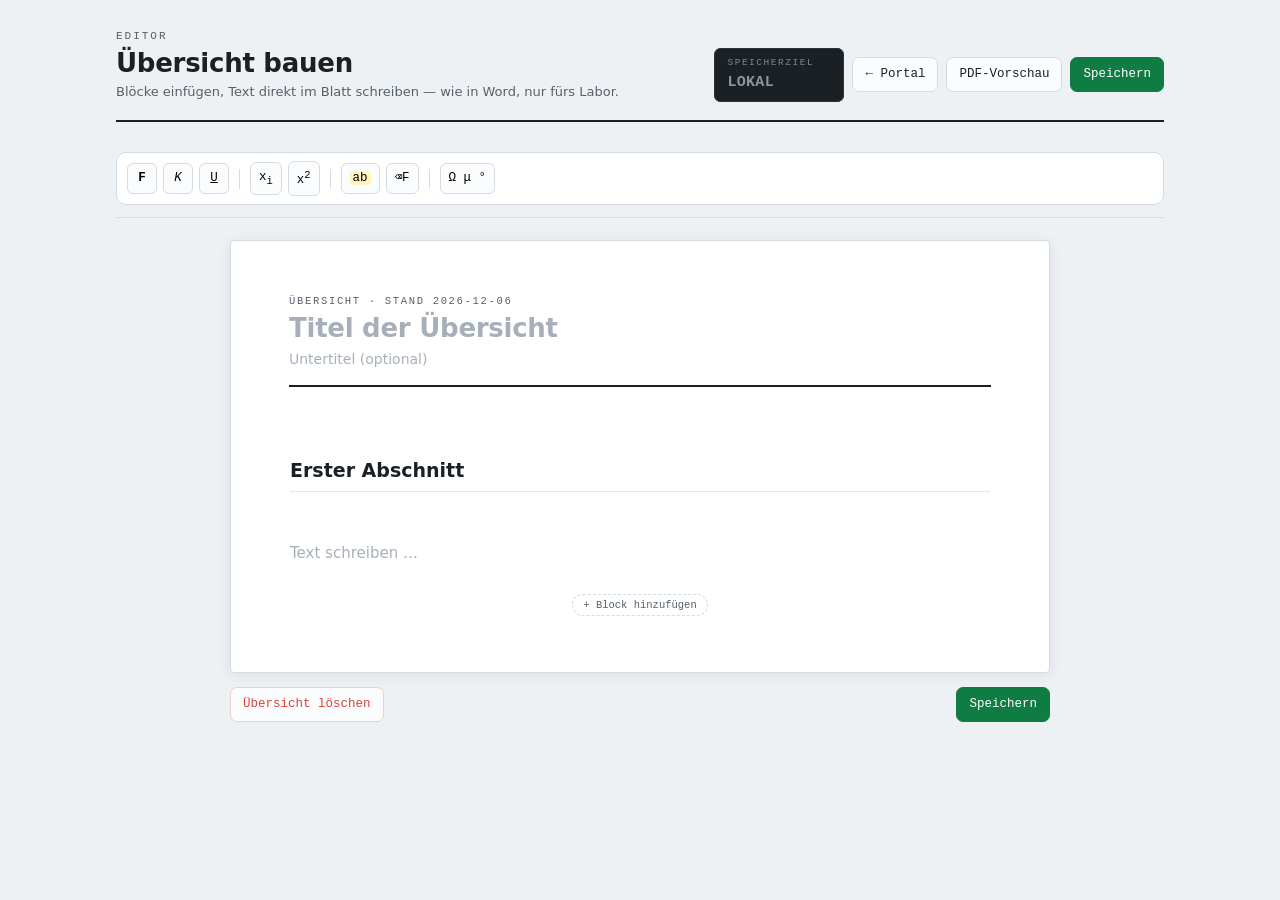
==== editor.html @ 721b1efc "upload" ====
<!DOCTYPE html>
<html lang="de">
<head>
<meta charset="UTF-8">
<meta name="viewport" content="width=device-width, initial-scale=1.0">
<title>Übersichts-Editor</title>
<link rel="stylesheet" href="stil.css">
<script src="config.js"></script>
<script src="sammlung.js" defer></script>
<style>
  /* ---------- Editor-spezifisch ---------- */
  .werkbank{position:sticky;top:0;z-index:40;background:var(--paper);padding:10px 0 12px;border-bottom:1px solid var(--line);margin-bottom:22px}
  .leiste{display:flex;flex-wrap:wrap;gap:6px;align-items:center;background:var(--panel);border:1px solid var(--line);border-radius:var(--r);padding:8px 10px}
  .leiste .sep{width:1px;height:20px;background:var(--line);margin:0 4px}
  .fbtn{font-family:var(--mono);font-size:12.5px;min-width:30px;border:1px solid var(--line);background:#fbfcfd;border-radius:6px;padding:5px 8px;cursor:pointer}
  .fbtn:hover{background:#f2f6f8;border-color:#b9c2cc}
  .fbtn b{font-weight:800} .fbtn i{font-style:italic} .fbtn u{text-decoration:underline}
  .leiste .frei{flex:1}
  .speicher-status{font-family:var(--mono);font-size:11px;color:var(--ink-soft)}

  /* Titelzeile im Blatt editierbar */
  .blatt-kopf h1[contenteditable], .blatt-kopf .untertitel[contenteditable]{outline:none;border-radius:4px}
  [contenteditable]:empty::before{content:attr(data-platzhalter);color:#a7b0ba}
  [contenteditable]:focus{background:#f3fbf6}

  /* Block-Rahmen im Editor */
  .eblock{position:relative;border:1px solid transparent;border-radius:8px;padding:6px 8px;margin:0 -8px 8px}
  .eblock:hover,.eblock:focus-within{border-color:var(--grid)}
  .eblock .griff{
    position:absolute;left:-88px;top:4px;display:none;gap:3px;flex-direction:row;
  }
  .eblock:hover .griff,.eblock:focus-within .griff{display:flex}
  .gbtn{width:24px;height:24px;border:1px solid var(--line);background:#fff;border-radius:5px;cursor:pointer;font-size:12px;line-height:1;color:var(--ink-soft)}
  .gbtn:hover{border-color:var(--teal);color:var(--teal)}
  .gbtn.loeschen:hover{border-color:var(--red);color:var(--red)}
  @media (max-width:1020px){
    .eblock .griff{position:static;margin-bottom:4px}
  }
  .eblock [contenteditable]{outline:none;min-height:1.2em}

  /* Einfüge-Zeile zwischen Blöcken */
  .einfueger{height:14px;position:relative;margin:0 -8px}
  .einfueger button{
    position:absolute;left:50%;top:50%;transform:translate(-50%,-50%);
    font-family:var(--mono);font-size:10.5px;border:1px dashed var(--line);border-radius:20px;
    background:#fff;color:var(--ink-soft);padding:2px 10px;cursor:pointer;opacity:0;transition:opacity .1s;
  }
  .einfueger:hover button,.einfueger button:focus{opacity:1}
  .einfueger.immer button{opacity:1;position:static;transform:none;display:block;margin:6px auto}

  /* Block-Menü */
  .blockmenue{
    position:absolute;z-index:50;background:#fff;border:1px solid var(--line);border-radius:10px;
    box-shadow:0 10px 30px rgba(20,30,40,.18);padding:6px;display:grid;grid-template-columns:1fr 1fr;gap:4px;width:340px;
  }
  .blockmenue button{
    text-align:left;border:1px solid transparent;background:none;border-radius:7px;padding:7px 9px;cursor:pointer;font-size:12.5px;
  }
  .blockmenue button:hover{background:#f2f6f8;border-color:var(--grid)}
  .blockmenue .bm-t{font-weight:700;display:block}
  .blockmenue .bm-s{color:var(--ink-soft);font-size:11px}

  /* Tabellen-Werkzeuge */
  .tab-tools{display:flex;gap:4px;margin-top:5px}
  .blk-tabelle td[contenteditable]:focus,.blk-tabelle th[contenteditable]:focus{background:#f3fbf6}

  .spalten .spalte{border:1px dashed transparent;border-radius:6px}
  .eblock:hover .spalten .spalte{border-color:var(--grid)}

  .bild-tools{display:flex;gap:6px;align-items:center;margin-top:5px;font-family:var(--mono);font-size:11px;color:var(--ink-soft)}
</style>
</head>
<body>
<div class="wrap">

  <header class="top kein-druck">
    <div class="brand">
      <p class="eyebrow">Editor</p>
      <h1>Übersicht bauen</h1>
      <div class="sub">Blöcke einfügen, Text direkt im Blatt schreiben — wie in Word, nur fürs Labor.</div>
    </div>
    <div class="kopf-aktionen">
      <div class="readout" id="modusReadout"><span class="rlabel">Speicherziel</span><span class="rval" id="modusWert">–</span></div>
      <a class="btn" href="index.html">← Portal</a>
      <button class="btn" id="btnVorschau">PDF-Vorschau</button>
      <button class="btn gruen" id="btnSpeichern">Speichern</button>
    </div>
  </header>

  <div class="werkbank kein-druck">
    <div class="leiste" role="toolbar" aria-label="Textformatierung">
      <button class="fbtn" data-cmd="bold" title="Fett (Strg+B)"><b>F</b></button>
      <button class="fbtn" data-cmd="italic" title="Kursiv (Strg+I)"><i>K</i></button>
      <button class="fbtn" data-cmd="underline" title="Unterstrichen (Strg+U)"><u>U</u></button>
      <span class="sep"></span>
      <button class="fbtn" data-cmd="subscript" title="Tiefgestellt — für U<sub>BE</sub>">x<sub>i</sub></button>
      <button class="fbtn" data-cmd="superscript" title="Hochgestellt — für x²">x<sup>2</sup></button>
      <span class="sep"></span>
      <button class="fbtn" id="btnMark" title="Markieren"><span style="background:#fff3bf;padding:0 3px;border-radius:2px">ab</span></button>
      <button class="fbtn" data-cmd="removeFormat" title="Formatierung entfernen">⌫F</button>
      <span class="sep"></span>
      <button class="fbtn" id="btnSonder" title="Sonderzeichen einfügen">Ω μ °</button>
      <span class="frei"></span>
      <span class="speicher-status" id="speicherStatus"></span>
    </div>
  </div>

  <div id="blattHalter"></div>

  <div class="dialog-fuss kein-druck" style="max-width:820px;margin:14px auto 0;justify-content:space-between">
    <button class="btn gefahr" id="btnLoeschen" hidden>Übersicht löschen</button>
    <span></span>
    <button class="btn gruen" id="btnSpeichern2">Speichern</button>
  </div>

</div>

<!-- Sonderzeichen -->
<dialog id="dlgSonder">
  <h2>Sonderzeichen</h2>
  <p>Klicken zum Einfügen an der Cursor-Position.</p>
  <div id="sonderRaster" style="display:grid;grid-template-columns:repeat(8,1fr);gap:4px"></div>
  <div class="dialog-fuss"><button class="btn" id="btnSonderZu">Schließen</button></div>
</dialog>

<script defer>
document.addEventListener("DOMContentLoaded", async () => {
  const S = window.Sammlung;
  const $ = id => document.getElementById(id);
  const params = new URLSearchParams(location.search);
  let doc = { id:"", titel:"", untertitel:"", stand:"", bloecke:[] };
  let geaendert = false;

  /* ---------- Zugangs-Hürde: Editor nur mit Login ---------- */
  if (!S.eingeloggt()){
    const pw = prompt("Editor-Zugang: Bitte GitHub-Token einfügen (bleibt nur in diesem Browser).\nOhne Token: Feld leer lassen für den Lokal-Modus (Entwürfe nur auf diesem Gerät).");
    if (pw && pw.trim()) S.setToken(pw.trim());
  }
  $("modusWert").textContent = S.schreibmodus() === "github" ? "GITHUB" : "LOKAL";
  $("modusReadout").classList.toggle("aus", S.schreibmodus() !== "github");

  /* ---------- Dokument laden ---------- */
  const wollteId = params.get("doc");
  if (wollteId){
    const geladen = await S.docLaden(wollteId);
    if (geladen){ doc = geladen; $("btnLoeschen").hidden = false; }
  }
  if (!doc.bloecke.length) doc.bloecke = [{typ:"h2", html:"Erster Abschnitt"}, {typ:"absatz", html:""}];

  /* ============================================================
     Editor-Rendering
     ============================================================ */
  const halter = $("blattHalter");
  function bauen(){
    halter.innerHTML = "";
    const blatt = document.createElement("article");
    blatt.className = "blatt";
    blatt.innerHTML = `
      <header class="blatt-kopf">
        <div class="eyebrow">Übersicht · Stand ${S.esc(doc.stand || new Date().toISOString().slice(0,10))}</div>
        <h1 contenteditable="true" data-platzhalter="Titel der Übersicht" id="edTitel">${doc.titel ? S.esc(doc.titel) : ""}</h1>
        <p class="untertitel" contenteditable="true" data-platzhalter="Untertitel (optional)" id="edUntertitel">${doc.untertitel ? S.esc(doc.untertitel) : ""}</p>
      </header>
      <div id="blockListe"></div>
      <div class="einfueger immer"><button type="button" data-pos="ende">+ Block hinzufügen</button></div>`;
    halter.appendChild(blatt);
    const liste = blatt.querySelector("#blockListe");
    doc.bloecke.forEach((b, i) => {
      liste.appendChild(einfuegerBauen(i));
      liste.appendChild(blockBauen(b, i));
    });
    blatt.querySelector('[data-pos="ende"]').addEventListener("click", e => menueZeigen(e.target, doc.bloecke.length));
    ["edTitel","edUntertitel"].forEach(id => $(id).addEventListener("input", () => markiereGeaendert()));
  }

  function einfuegerBauen(pos){
    const d = document.createElement("div");
    d.className = "einfueger kein-druck";
    d.innerHTML = `<button type="button">+ Block</button>`;
    d.querySelector("button").addEventListener("click", e => menueZeigen(e.target, pos));
    return d;
  }

  function blockBauen(b, i){
    const w = document.createElement("div");
    w.className = "eblock";
    w.dataset.index = i;
    const griff = document.createElement("div");
    griff.className = "griff kein-druck";
    griff.innerHTML = `
      <button class="gbtn" title="Nach oben" data-akt="hoch">↑</button>
      <button class="gbtn" title="Nach unten" data-akt="runter">↓</button>
      <button class="gbtn" title="Duplizieren" data-akt="dupl">⧉</button>
      <button class="gbtn loeschen" title="Block löschen" data-akt="weg">✕</button>`;
    griff.addEventListener("click", e => {
      const akt = e.target.dataset.akt; if (!akt) return;
      sichern(); // aktuellen Stand aus DOM übernehmen
      if (akt === "hoch"   && i > 0){ [doc.bloecke[i-1], doc.bloecke[i]] = [doc.bloecke[i], doc.bloecke[i-1]]; }
      if (akt === "runter" && i < doc.bloecke.length-1){ [doc.bloecke[i+1], doc.bloecke[i]] = [doc.bloecke[i], doc.bloecke[i+1]]; }
      if (akt === "dupl"){ doc.bloecke.splice(i+1, 0, JSON.parse(JSON.stringify(doc.bloecke[i]))); }
      if (akt === "weg"){ doc.bloecke.splice(i, 1); }
      markiereGeaendert(); bauen();
    });
    w.appendChild(griff);

    const inhalt = document.createElement("div");
    inhalt.className = "blk blk-" + b.typ;
    switch(b.typ){
      case "h2": inhalt.innerHTML = `<h2 contenteditable="true" data-feld="html" data-platzhalter="Überschrift">${b.html||""}</h2>`; break;
      case "h3": inhalt.innerHTML = `<h3 contenteditable="true" data-feld="html" data-platzhalter="Zwischenüberschrift">${b.html||""}</h3>`; break;
      case "absatz": inhalt.innerHTML = `<p contenteditable="true" data-feld="html" data-platzhalter="Text schreiben …">${b.html||""}</p>`; break;
      case "liste": inhalt.innerHTML = `${b.geordnet?"<ol":"<ul"} contenteditable="true" data-feld="html">${b.html||"<li></li>"}${b.geordnet?"</ol>":"</ul>"}`; break;
      case "formel": inhalt.innerHTML = `<div class="formel" contenteditable="true" data-feld="html" data-platzhalter="U_BE = 0,7 V — Tief-/Hochstellen über die Leiste">${b.html||""}</div>`; break;
      case "box": inhalt.innerHTML = `
        <div class="box box-${b.variante||"info"}">
          <div class="box-label" style="display:flex;justify-content:space-between;align-items:center">
            <span>${{info:"Info",merke:"Merke",achtung:"Achtung",beispiel:"Beispiel"}[b.variante||"info"]}</span>
            <select class="kein-druck" data-feld="variante" style="font-size:11px">
              ${["info","merke","achtung","beispiel"].map(v=>`<option value="${v}" ${v===(b.variante||"info")?"selected":""}>${v}</option>`).join("")}
            </select>
          </div>
          <div contenteditable="true" data-feld="html" data-platzhalter="Inhalt der Box …">${b.html||""}</div>
        </div>`; break;
      case "spalten": inhalt.innerHTML = `
        <div class="spalten">
          <div class="spalte" contenteditable="true" data-feld="links" data-platzhalter="Linke Spalte …">${b.links||""}</div>
          <div class="spalte" contenteditable="true" data-feld="rechts" data-platzhalter="Rechte Spalte …">${b.rechts||""}</div>
        </div>`; break;
      case "tabelle": {
        inhalt.innerHTML = `<div class="tabelle-huelle"><table data-feld="tabelle">${b.html || "<tr><th>Größe</th><th>Formel</th></tr><tr><td></td><td></td></tr>"}</table></div>
          <div class="tab-tools kein-druck">
            <button class="btn klein" data-tab="zeile">+ Zeile</button>
            <button class="btn klein" data-tab="spalte">+ Spalte</button>
            <button class="btn klein" data-tab="zeile-weg">− Zeile</button>
            <button class="btn klein" data-tab="spalte-weg">− Spalte</button>
          </div>`;
        break;
      }
      case "bild": inhalt.innerHTML = `
        <figure>
          ${b.src ? `<img src="${b.src}" style="width:${b.breite||100}%">` : `<div class="leer">Bild wählen ↓</div>`}
          <figcaption contenteditable="true" data-feld="unterschrift" data-platzhalter="Bildunterschrift (optional)">${S.esc(b.unterschrift||"")}</figcaption>
        </figure>
        <div class="bild-tools kein-druck">
          <input type="file" accept="image/*" data-feld="datei">
          <label>Breite <input type="range" min="25" max="100" value="${b.breite||100}" data-feld="breite"> <span data-feld="breiteAnzeige">${b.breite||100}%</span></label>
        </div>`; break;
      case "linie": inhalt.innerHTML = `<hr>`; break;
    }
    w.appendChild(inhalt);

    // Editierbare Felder → bei Eingabe merken
    inhalt.querySelectorAll("[contenteditable]").forEach(el => el.addEventListener("input", markiereGeaendert));
    // Box-Variante
    const sel = inhalt.querySelector("select[data-feld=variante]");
    if (sel) sel.addEventListener("change", () => { sichern(); doc.bloecke[i].variante = sel.value; markiereGeaendert(); bauen(); });
    // Tabellen-Werkzeuge
    inhalt.querySelectorAll("[data-tab]").forEach(btn => btn.addEventListener("click", () => tabAktion(inhalt, btn.dataset.tab)));
    tabellenZellenEditierbar(inhalt);
    // Bild
    const dateiIn = inhalt.querySelector("input[data-feld=datei]");
    if (dateiIn) dateiIn.addEventListener("change", () => {
      const f = dateiIn.files[0]; if (!f) return;
      const fr = new FileReader();
      fr.onload = () => { sichern(); doc.bloecke[i].src = fr.result; markiereGeaendert(); bauen(); };
      fr.readAsDataURL(f);
    });
    const breiteIn = inhalt.querySelector("input[data-feld=breite]");
    if (breiteIn) breiteIn.addEventListener("input", () => {
      doc.bloecke[i].breite = +breiteIn.value;
      const img = inhalt.querySelector("img"); if (img) img.style.width = breiteIn.value + "%";
      inhalt.querySelector("[data-feld=breiteAnzeige]").textContent = breiteIn.value + "%";
      markiereGeaendert();
    });
    return w;
  }

  function tabellenZellenEditierbar(inhalt){
    inhalt.querySelectorAll("table td, table th").forEach(z => {
      z.setAttribute("contenteditable", "true");
      z.addEventListener("input", markiereGeaendert);
    });
  }
  function tabAktion(inhalt, akt){
    const t = inhalt.querySelector("table");
    const zeilen = [...t.rows];
    if (akt === "zeile"){
      const n = zeilen[zeilen.length-1].cells.length;
      const tr = t.insertRow(); for (let k=0;k<n;k++) tr.insertCell();
    }
    if (akt === "spalte") zeilen.forEach((r,ri) => {
      const z = ri===0 && r.cells[0] && r.cells[0].tagName==="TH" ? document.createElement("th") : document.createElement("td");
      r.appendChild(z);
    });
    if (akt === "zeile-weg" && zeilen.length > 1) t.deleteRow(-1);
    if (akt === "spalte-weg" && zeilen[0].cells.length > 1) zeilen.forEach(r => r.deleteCell(-1));
    tabellenZellenEditierbar(inhalt); markiereGeaendert();
  }

  /* ---------- Block-Menü ---------- */
  const TYPEN = [
    {typ:"h2",      t:"Überschrift",        s:"Abschnitts-Titel"},
    {typ:"h3",      t:"Zwischenüberschrift",s:"kleinere Gliederung"},
    {typ:"absatz",  t:"Text",               s:"normaler Absatz"},
    {typ:"liste",   t:"Aufzählung",         s:"Punkte-Liste"},
    {typ:"liste",   t:"Nummerierte Liste",  s:"1., 2., 3. …", extra:{geordnet:true}},
    {typ:"formel",  t:"Formel",             s:"zentriert, Monospace, U_BE etc."},
    {typ:"tabelle", t:"Tabelle",            s:"Zeilen/Spalten anpassbar"},
    {typ:"box",     t:"Merk-Box",           s:"Info · Merke · Achtung · Beispiel", extra:{variante:"merke"}},
    {typ:"spalten", t:"Zwei Spalten",       s:"nebeneinander, z. B. Vergleich"},
    {typ:"bild",    t:"Bild",               s:"Skizze/Foto einbetten"},
    {typ:"linie",   t:"Trennlinie",         s:"gestrichelte Linie"},
  ];
  let menue = null;
  function menueZeigen(anker, pos){
    menueZu();
    menue = document.createElement("div");
    menue.className = "blockmenue";
    TYPEN.forEach(t => {
      const b = document.createElement("button");
      b.innerHTML = `<span class="bm-t">${t.t}</span><span class="bm-s">${t.s}</span>`;
      b.addEventListener("click", () => {
        sichern();
        doc.bloecke.splice(pos, 0, Object.assign({typ:t.typ, html:""}, t.extra||{}));
        markiereGeaendert(); menueZu(); bauen();
        // Fokus auf den neuen Block
        setTimeout(() => {
          const neu = halter.querySelectorAll(".eblock")[pos];
          const ed = neu && neu.querySelector("[contenteditable]");
          if (ed) ed.focus();
        }, 30);
      });
      menue.appendChild(b);
    });
    document.body.appendChild(menue);
    const r = anker.getBoundingClientRect();
    menue.style.left = Math.max(10, Math.min(window.innerWidth-360, r.left)) + "px";
    menue.style.top = (r.bottom + window.scrollY + 6) + "px";
    setTimeout(() => document.addEventListener("click", menueKlickWeg), 0);
  }
  function menueKlickWeg(e){ if (menue && !menue.contains(e.target)) menueZu(); }
  function menueZu(){ if (menue){ menue.remove(); menue = null; document.removeEventListener("click", menueKlickWeg); } }

  /* ---------- DOM → doc übernehmen ---------- */
  function sichern(){
    doc.titel = $("edTitel") ? $("edTitel").textContent.trim() : doc.titel;
    doc.untertitel = $("edUntertitel") ? $("edUntertitel").textContent.trim() : doc.untertitel;
    halter.querySelectorAll(".eblock").forEach((w, i) => {
      const b = doc.bloecke[i]; if (!b) return;
      w.querySelectorAll("[data-feld]").forEach(el => {
        const f = el.dataset.feld;
        if (f === "html" || f === "links" || f === "rechts"){
          b[f] = el.tagName === "UL" || el.tagName === "OL" ? el.innerHTML : el.innerHTML;
        }
        if (f === "tabelle"){
          const klon = el.cloneNode(true);
          klon.querySelectorAll("[contenteditable]").forEach(z => z.removeAttribute("contenteditable"));
          b.html = klon.innerHTML;
        }
        if (f === "unterschrift") b.unterschrift = el.textContent.trim();
      });
    });
  }

  /* ---------- Formatleiste ---------- */
  document.querySelectorAll(".fbtn[data-cmd]").forEach(b =>
    b.addEventListener("mousedown", e => { e.preventDefault(); document.execCommand(b.dataset.cmd, false, null); markiereGeaendert(); }));
  $("btnMark").addEventListener("mousedown", e => {
    e.preventDefault();
    document.execCommand("hiliteColor", false, "#fff3bf");
    markiereGeaendert();
  });

  /* ---------- Sonderzeichen ---------- */
  const ZEICHEN = ["Ω","μ","π","Δ","φ","ω","τ","λ","α","β","γ","η","θ","σ","ρ","∞","≈","≠","≤","≥","±","·","×","÷","√","∫","∑","→","⇒","↔","∥","⊥","°","′","″","‰","€","½","¼","¾","≙"];
  const sr = $("sonderRaster");
  ZEICHEN.forEach(z => {
    const b = document.createElement("button");
    b.className = "fbtn"; b.textContent = z;
    b.addEventListener("mousedown", e => { e.preventDefault(); document.execCommand("insertText", false, z); markiereGeaendert(); });
    sr.appendChild(b);
  });
  $("btnSonder").addEventListener("click", () => $("dlgSonder").show());
  $("btnSonderZu").addEventListener("click", () => $("dlgSonder").close());

  /* ---------- Speichern ---------- */
  let autoTimer = null;
  function markiereGeaendert(){
    geaendert = true;
    $("speicherStatus").textContent = "ungespeicherte Änderungen …";
    clearTimeout(autoTimer);
    autoTimer = setTimeout(() => { // Auto-Entwurf lokal alle 4 s
      sichern();
      if (doc.titel){ if (!doc.id) doc.id = S.slug(doc.titel); S.lokalSpeichern(doc); $("speicherStatus").textContent = "Entwurf lokal gesichert · " + new Date().toLocaleTimeString(); }
    }, 4000);
  }
  async function speichern(){
    sichern();
    if (!doc.titel){ alert("Bitte zuerst einen Titel eintragen."); $("edTitel").focus(); return; }
    if (!doc.id) doc.id = S.slug(doc.titel);
    const btns = [$("btnSpeichern"), $("btnSpeichern2")];
    btns.forEach(b => { b.disabled = true; b.textContent = "Speichert …"; });
    try{
      const wohin = await S.docSpeichern(doc);
      geaendert = false;
      $("speicherStatus").textContent = wohin === "github"
        ? "Veröffentlicht ✓ (GitHub Pages braucht 1–2 min) · " + new Date().toLocaleTimeString()
        : "Lokal gespeichert ✓ (nur dieser Browser) · " + new Date().toLocaleTimeString();
      $("btnLoeschen").hidden = false;
      history.replaceState(null, "", "editor.html?doc=" + encodeURIComponent(doc.id));
    }catch(e){
      alert("Speichern fehlgeschlagen:\n" + e.message);
    }finally{
      btns.forEach(b => { b.disabled = false; b.textContent = "Speichern"; });
    }
  }
  $("btnSpeichern").addEventListener("click", speichern);
  $("btnSpeichern2").addEventListener("click", speichern);
  document.addEventListener("keydown", e => {
    if ((e.ctrlKey || e.metaKey) && e.key.toLowerCase() === "s"){ e.preventDefault(); speichern(); }
  });
  window.addEventListener("beforeunload", e => { if (geaendert){ e.preventDefault(); e.returnValue = ""; } });

  /* ---------- Löschen / Vorschau ---------- */
  $("btnLoeschen").addEventListener("click", async () => {
    if (!doc.id) return;
    if (!confirm(`„${doc.titel || doc.id}" wirklich löschen? Das entfernt sie auch aus dem Portal.`)) return;
    try{ await S.docEntfernen(doc.id); location.href = "index.html"; }
    catch(e){ alert("Löschen fehlgeschlagen:\n" + e.message); }
  });
  $("btnVorschau").addEventListener("click", () => {
    sichern();
    if (!doc.id) doc.id = S.slug(doc.titel || "vorschau");
    S.lokalSpeichern(doc);
    window.open("viewer.html?doc=" + encodeURIComponent(doc.id), "_blank");
  });

  bauen();
});
</script>
</body>
</html>
---- stil.css ----
/* ============================================================
   stil.css — Labor-Ästhetik der bestehenden Trainer,
   fortgeführt für Portal, Editor, Viewer & PDF-Druck
   ============================================================ */
:root{
  --paper:#eef1f4; --panel:#ffffff; --ink:#1a2024; --ink-soft:#55606a;
  --line:#d4dbe2; --grid:#e3e8ed;
  --trace:#17a35b; --trace-dk:#0f7c44;
  --teal:#0b7a8c; --teal-2:#0e94aa;
  --amber:#d98a1f; --amber-bg:#fcf3e2;
  --red:#d6453d; --red-bg:#fbeae9;
  --green-bg:#e6f6ee; --violet:#5f3dc4; --violet-bg:#f6f3fd;
  --mono:'JetBrains Mono',ui-monospace,'SF Mono',Menlo,Consolas,'Liberation Mono',monospace;
  --sans:ui-sans-serif,system-ui,'Segoe UI',Roboto,Helvetica,Arial,sans-serif;
  --r:10px;
}
*{box-sizing:border-box}
html,body{margin:0;padding:0}
body{
  background:var(--paper); color:var(--ink); font-family:var(--sans);
  font-size:15px; line-height:1.55; -webkit-font-smoothing:antialiased;
}
.wrap{max-width:1080px;margin:0 auto;padding:0 16px 72px}
a{color:var(--teal)}
button{font:inherit}
:focus-visible{outline:2px solid var(--teal); outline-offset:2px}

/* ---------- Kopfzeile ---------- */
header.top{
  display:flex;align-items:flex-end;justify-content:space-between;gap:16px;flex-wrap:wrap;
  padding:28px 0 18px;border-bottom:2px solid var(--ink);margin-bottom:20px;
}
.brand .eyebrow{font-family:var(--mono);font-size:11px;letter-spacing:.18em;text-transform:uppercase;color:var(--ink-soft);margin:0 0 4px}
.brand h1{margin:0;font-size:26px;font-weight:800;letter-spacing:-.01em;line-height:1.1}
.brand .sub{font-size:13px;color:var(--ink-soft);margin-top:4px}
.kopf-aktionen{display:flex;gap:8px;align-items:center;flex-wrap:wrap}

/* DMM-Readout als Status-Anzeige */
.readout{
  font-family:var(--mono);background:var(--ink);color:var(--trace);
  border-radius:7px;padding:8px 13px;min-width:130px;
  box-shadow:inset 0 0 0 1px #2c343b;
}
.readout .rlabel{font-size:9.5px;letter-spacing:.16em;text-transform:uppercase;color:#7c8b86;display:block}
.readout .rval{font-size:15px;font-weight:700;letter-spacing:.02em}
.readout.aus{color:#8b969f}

/* ---------- Buttons & Chips ---------- */
.btn{
  font-family:var(--mono);font-size:12.5px;border:1px solid var(--line);background:#fbfcfd;
  color:var(--ink);padding:7px 12px;border-radius:7px;cursor:pointer;transition:all .12s;
  text-decoration:none;display:inline-flex;align-items:center;gap:6px;
}
.btn:hover{border-color:#b9c2cc;background:#f2f6f8}
.btn.primaer{background:var(--teal);border-color:var(--teal);color:#fff}
.btn.primaer:hover{background:var(--teal-2)}
.btn.gruen{background:var(--trace-dk);border-color:var(--trace-dk);color:#fff}
.btn.gefahr{color:var(--red);border-color:#eccfcd}
.btn.gefahr:hover{background:var(--red-bg)}
.btn.klein{padding:4px 8px;font-size:11.5px}
.btn:disabled{opacity:.45;cursor:not-allowed}

/* ---------- Abschnitte & Kartenraster ---------- */
.abschnitt{margin:26px 0}
.abschnitt-kopf{display:flex;align-items:baseline;justify-content:space-between;gap:12px;flex-wrap:wrap;margin-bottom:12px}
.abschnitt-kopf h2{margin:0;font-size:15px;font-weight:800;letter-spacing:.02em}
.abschnitt-kopf .zaehler{font-family:var(--mono);font-size:11.5px;color:var(--ink-soft)}

.raster{display:grid;grid-template-columns:repeat(auto-fill,minmax(255px,1fr));gap:12px}

/* Gerätekarte — jede Kachel wie ein Einschub-Modul im Laborregal */
.karte{
  position:relative;background:var(--panel);border:1px solid var(--line);border-radius:var(--r);
  padding:14px 14px 12px;display:flex;flex-direction:column;gap:6px;min-height:118px;
  text-decoration:none;color:var(--ink);transition:border-color .12s, transform .12s;
}
.karte::before{ /* "Befestigungsschiene" oben */
  content:"";position:absolute;inset:0 0 auto 0;height:4px;border-radius:var(--r) var(--r) 0 0;
  background:repeating-linear-gradient(90deg,var(--grid) 0 6px,transparent 6px 12px);
}
.karte:hover{border-color:var(--teal);transform:translateY(-1px)}
.karte .modul{font-family:var(--mono);font-size:10px;letter-spacing:.14em;text-transform:uppercase;color:var(--ink-soft)}
.karte h3{margin:0;font-size:15.5px;font-weight:750;line-height:1.25}
.karte p{margin:0;font-size:12.5px;color:var(--ink-soft);flex:1}
.karte .fuss{display:flex;justify-content:space-between;align-items:center;font-family:var(--mono);font-size:11px;color:var(--ink-soft)}
.karte .led{width:7px;height:7px;border-radius:50%;background:var(--trace);box-shadow:0 0 5px rgba(23,163,91,.7)}
.karte.doc .led{background:var(--teal);box-shadow:0 0 5px rgba(11,122,140,.6)}
.karte.entwurf .led{background:var(--amber);box-shadow:0 0 5px rgba(217,138,31,.6)}
.karten-werkzeuge{display:flex;gap:6px;margin-top:4px}

.leer{
  border:1.5px dashed var(--line);border-radius:var(--r);padding:22px;text-align:center;
  color:var(--ink-soft);font-size:13px;background:#f7f9fa;
}

/* ---------- Dialog ---------- */
dialog{
  border:1px solid var(--line);border-radius:12px;background:var(--panel);color:var(--ink);
  max-width:480px;width:calc(100vw - 40px);padding:20px;box-shadow:0 18px 50px rgba(20,30,40,.25);
}
dialog::backdrop{background:rgba(26,32,36,.45)}
dialog h2{margin:0 0 6px;font-size:17px}
dialog p{font-size:13px;color:var(--ink-soft);margin:8px 0}
dialog label{display:block;font-family:var(--mono);font-size:11px;letter-spacing:.08em;text-transform:uppercase;color:var(--ink-soft);margin:12px 0 4px}
dialog input[type=text],dialog input[type=password],dialog textarea{
  width:100%;border:1px solid var(--line);border-radius:7px;padding:8px 10px;font:inherit;background:#fbfcfd;
}
.dialog-fuss{display:flex;justify-content:flex-end;gap:8px;margin-top:16px}
.hinweis{font-size:12px;color:var(--ink-soft);background:#f2f6f8;border:1px solid var(--grid);border-radius:7px;padding:8px 10px;margin-top:10px}
.fehler{color:var(--red);background:var(--red-bg);border-color:#eccfcd}
.ok-meldung{color:var(--trace-dk);background:var(--green-bg);border-color:#bfe6d0}
code{font-family:var(--mono);font-size:.92em;background:#f2f6f8;border:1px solid var(--grid);border-radius:4px;padding:1px 4px}

/* ============================================================
   Übersichts-"Blatt" — geteilt von Editor, Viewer und Druck
   ============================================================ */
.blatt{
  background:#fff;border:1px solid var(--line);border-radius:4px;
  box-shadow:0 2px 14px rgba(20,30,40,.08);
  max-width:820px;margin:0 auto;padding:52px 58px 64px;
}
@media (max-width:640px){ .blatt{padding:28px 20px 40px} }
.blatt-kopf{border-bottom:2px solid var(--ink);padding-bottom:14px;margin-bottom:22px}
.blatt-kopf .eyebrow{font-family:var(--mono);font-size:10.5px;letter-spacing:.16em;text-transform:uppercase;color:var(--ink-soft)}
.blatt-kopf h1{margin:4px 0 0;font-size:26px;font-weight:800;letter-spacing:-.01em;line-height:1.15}
.blatt-kopf .untertitel{margin:6px 0 0;color:var(--ink-soft);font-size:14px}

.blk{margin:0 0 14px}
.blk h2{font-size:19px;margin:26px 0 8px;padding-bottom:5px;border-bottom:1.5px solid var(--grid);font-weight:800}
.blk h3{font-size:15.5px;margin:18px 0 6px;font-weight:750}
.blk p{margin:0}
.blk ul,.blk ol{margin:0;padding-left:24px}
.blk li{margin:3px 0}
.blk mark{background:#fff3bf;padding:0 2px;border-radius:2px}
.blk hr{border:0;border-top:1.5px dashed var(--line);margin:20px 0}

.formel{
  font-family:var(--mono);font-size:15px;text-align:center;
  background:#f7f9fa;border:1px solid var(--grid);border-radius:7px;
  padding:14px 16px;overflow-x:auto;
}
.formel sub,.formel sup{font-size:.68em}

.tabelle-huelle{overflow-x:auto}
.blk table{border-collapse:collapse;width:100%;font-size:13.5px}
.blk th,.blk td{border:1px solid var(--line);padding:6px 10px;text-align:left;vertical-align:top}
.blk th{background:#f2f6f8;font-weight:700;font-family:var(--mono);font-size:12px}
.blk tr:nth-child(even) td{background:#fafbfc}

.box{border:1px solid;border-radius:8px;padding:11px 13px;font-size:13.5px}
.box-label{font-family:var(--mono);font-size:10.5px;letter-spacing:.14em;text-transform:uppercase;font-weight:700;margin-bottom:4px}
.box-info{background:#eef7f9;border-color:#c4dfe5}.box-info .box-label{color:var(--teal)}
.box-merke{background:var(--green-bg);border-color:#bfe6d0}.box-merke .box-label{color:var(--trace-dk)}
.box-achtung{background:var(--amber-bg);border-color:#ecd6ae}.box-achtung .box-label{color:var(--amber)}
.box-beispiel{background:var(--violet-bg);border-color:#d0c4f0}.box-beispiel .box-label{color:var(--violet)}

.spalten{display:grid;grid-template-columns:1fr 1fr;gap:18px}
@media (max-width:560px){.spalten{grid-template-columns:1fr}}

.blk figure{margin:0;text-align:center}
.blk figure img{max-width:100%;border:1px solid var(--grid);border-radius:6px}
.blk figcaption{font-family:var(--mono);font-size:11.5px;color:var(--ink-soft);margin-top:6px}

/* ---------- Druck / PDF ---------- */
@page{ size:A4; margin:16mm 15mm 18mm; }
@media print{
  body{background:#fff}
  .kein-druck{display:none !important}
  .wrap{max-width:none;padding:0}
  .blatt{border:0;box-shadow:none;border-radius:0;max-width:none;padding:0;margin:0}
  .blk h2{break-after:avoid}
  .blk h3{break-after:avoid}
  .box,.formel,.blk figure,.blk table tr{break-inside:avoid}
  a{color:inherit;text-decoration:none}
}

@media (prefers-reduced-motion: reduce){
  *{transition:none !important;animation:none !important}
}
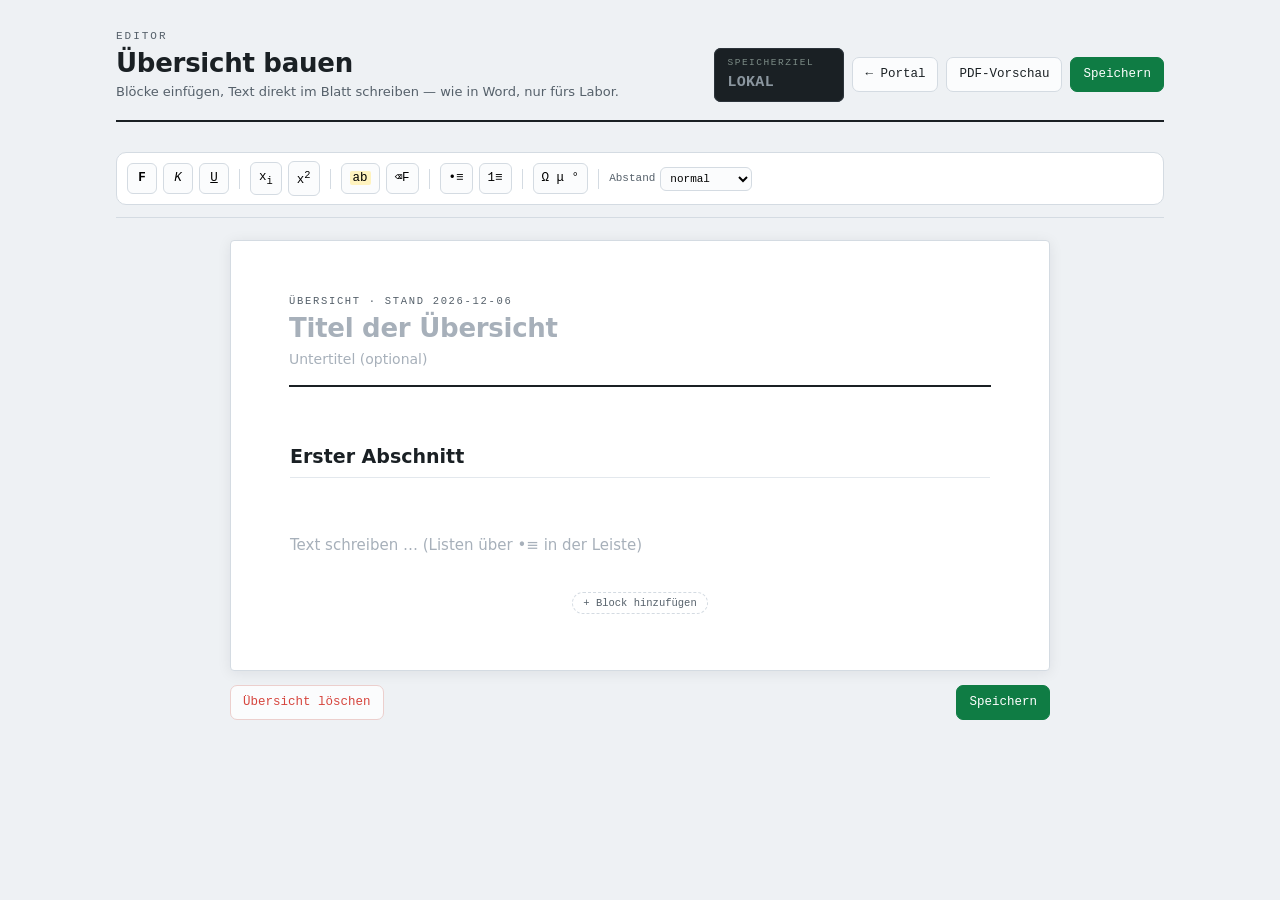
==== commit d39fe6d3: "Update" ====
--- a/editor.html
+++ b/editor.html
@@ -99,7 +99,18 @@
       <button class="fbtn" id="btnMark" title="Markieren"><span style="background:#fff3bf;padding:0 3px;border-radius:2px">ab</span></button>
       <button class="fbtn" data-cmd="removeFormat" title="Formatierung entfernen">⌫F</button>
       <span class="sep"></span>
+      <button class="fbtn" data-cmd="insertUnorderedList" title="Aufzählung — funktioniert in Text, Boxen, Spalten und Tabellenzellen">•≡</button>
+      <button class="fbtn" data-cmd="insertOrderedList" title="Nummerierte Liste">1≡</button>
+      <span class="sep"></span>
       <button class="fbtn" id="btnSonder" title="Sonderzeichen einfügen">Ω μ °</button>
+      <span class="sep"></span>
+      <label style="display:flex;align-items:center;gap:5px;font-family:var(--mono);font-size:11px;color:var(--ink-soft)" title="Standard-Abstand zwischen allen Blöcken (pro Block über ⇕ am Block überschreibbar)">
+        Abstand
+        <select id="selStandardAbstand" style="font:inherit;border:1px solid var(--line);border-radius:6px;padding:4px 5px;background:#fbfcfd">
+          <option value="0">kein</option><option value="s">eng</option>
+          <option value="m" selected>normal</option><option value="l">weit</option><option value="xl">sehr weit</option>
+        </select>
+      </label>
       <span class="frei"></span>
       <span class="speicher-status" id="speicherStatus"></span>
     </div>
@@ -185,13 +196,29 @@
     const w = document.createElement("div");
     w.className = "eblock";
     w.dataset.index = i;
+    w.style.marginBottom = S.abstandPx(b, doc.abstand);
     const griff = document.createElement("div");
     griff.className = "griff kein-druck";
     griff.innerHTML = `
       <button class="gbtn" title="Nach oben" data-akt="hoch">↑</button>
       <button class="gbtn" title="Nach unten" data-akt="runter">↓</button>
       <button class="gbtn" title="Duplizieren" data-akt="dupl">⧉</button>
-      <button class="gbtn loeschen" title="Block löschen" data-akt="weg">✕</button>`;
+      <button class="gbtn loeschen" title="Block löschen" data-akt="weg">✕</button>
+      <select class="gbtn" title="Abstand unter diesem Block" data-feld="abstand" style="width:auto;padding:0 3px;font-size:10px">
+        <option value="">⇕ auto</option>
+        <option value="0" ${b.abstand==="0"?"selected":""}>kein</option>
+        <option value="s" ${b.abstand==="s"?"selected":""}>eng</option>
+        <option value="m" ${b.abstand==="m"?"selected":""}>normal</option>
+        <option value="l" ${b.abstand==="l"?"selected":""}>weit</option>
+        <option value="xl" ${b.abstand==="xl"?"selected":""}>sehr weit</option>
+      </select>`;
+    const selAb = griff.querySelector("select[data-feld=abstand]");
+    selAb.addEventListener("click", e => e.stopPropagation());
+    selAb.addEventListener("change", () => {
+      if (selAb.value) b.abstand = selAb.value; else delete b.abstand;
+      w.style.marginBottom = S.abstandPx(b, doc.abstand);
+      markiereGeaendert();
+    });
     griff.addEventListener("click", e => {
       const akt = e.target.dataset.akt; if (!akt) return;
       sichern(); // aktuellen Stand aus DOM übernehmen
@@ -208,7 +235,7 @@
     switch(b.typ){
       case "h2": inhalt.innerHTML = `<h2 contenteditable="true" data-feld="html" data-platzhalter="Überschrift">${b.html||""}</h2>`; break;
       case "h3": inhalt.innerHTML = `<h3 contenteditable="true" data-feld="html" data-platzhalter="Zwischenüberschrift">${b.html||""}</h3>`; break;
-      case "absatz": inhalt.innerHTML = `<p contenteditable="true" data-feld="html" data-platzhalter="Text schreiben …">${b.html||""}</p>`; break;
+      case "absatz": inhalt.innerHTML = `<div class="fliess" contenteditable="true" data-feld="html" data-platzhalter="Text schreiben … (Listen über •≡ in der Leiste)">${b.html||""}</div>`; break;
       case "liste": inhalt.innerHTML = `${b.geordnet?"<ol":"<ul"} contenteditable="true" data-feld="html">${b.html||"<li></li>"}${b.geordnet?"</ol>":"</ul>"}`; break;
       case "formel": inhalt.innerHTML = `<div class="formel" contenteditable="true" data-feld="html" data-platzhalter="U_BE = 0,7 V — Tief-/Hochstellen über die Leiste">${b.html||""}</div>`; break;
       case "box": inhalt.innerHTML = `
@@ -365,6 +392,13 @@
   /* ---------- Formatleiste ---------- */
   document.querySelectorAll(".fbtn[data-cmd]").forEach(b =>
     b.addEventListener("mousedown", e => { e.preventDefault(); document.execCommand(b.dataset.cmd, false, null); markiereGeaendert(); }));
+  const selStd = $("selStandardAbstand");
+  selStd.value = doc.abstand || "m";
+  selStd.addEventListener("change", () => {
+    sichern();
+    doc.abstand = selStd.value;
+    markiereGeaendert(); bauen();
+  });
   $("btnMark").addEventListener("mousedown", e => {
     e.preventDefault();
     document.execCommand("hiliteColor", false, "#fff3bf");
--- a/stil.css
+++ b/stil.css
@@ -125,10 +125,11 @@
 .blatt-kopf h1{margin:4px 0 0;font-size:26px;font-weight:800;letter-spacing:-.01em;line-height:1.15}
 .blatt-kopf .untertitel{margin:6px 0 0;color:var(--ink-soft);font-size:14px}
 
-.blk{margin:0 0 14px}
-.blk h2{font-size:19px;margin:26px 0 8px;padding-bottom:5px;border-bottom:1.5px solid var(--grid);font-weight:800}
-.blk h3{font-size:15.5px;margin:18px 0 6px;font-weight:750}
-.blk p{margin:0}
+.blk{margin:0 0 14px} /* Fallback; wird pro Block inline überschrieben */
+.blk h2{font-size:19px;margin:12px 0 8px;padding-bottom:5px;border-bottom:1.5px solid var(--grid);font-weight:800}
+.blk h3{font-size:15.5px;margin:6px 0 6px;font-weight:750}
+.blk p,.blk .fliess{margin:0}
+.blk .fliess ul,.blk .fliess ol,.box ul,.box ol,.spalte ul,.spalte ol,.blk td ul,.blk td ol{margin:4px 0}
 .blk ul,.blk ol{margin:0;padding-left:24px}
 .blk li{margin:3px 0}
 .blk mark{background:#fff3bf;padding:0 2px;border-radius:2px}
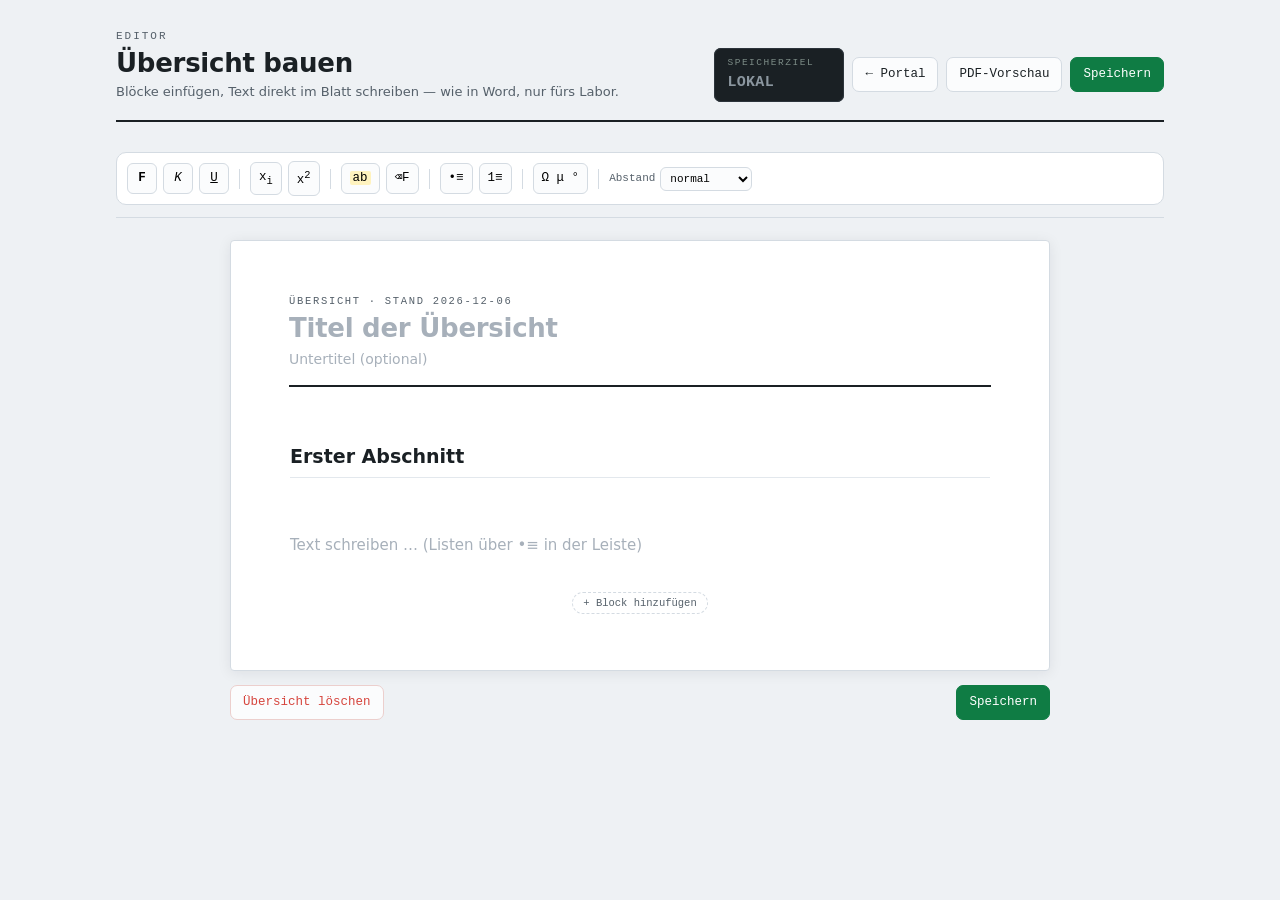
==== commit 2aed5068: "Code Bausteine zum ausführen" ====
--- a/editor.html
+++ b/editor.html
@@ -4,9 +4,9 @@
 <meta charset="UTF-8">
 <meta name="viewport" content="width=device-width, initial-scale=1.0">
 <title>Übersichts-Editor</title>
-<link rel="stylesheet" href="stil.css">
-<script src="config.js"></script>
-<script src="sammlung.js" defer></script>
+<link rel="stylesheet" href="stil.css?v=9">
+<script src="config.js?v=9"></script>
+<script src="sammlung.js?v=9" defer></script>
 <style>
   /* ---------- Editor-spezifisch ---------- */
   .werkbank{position:sticky;top:0;z-index:40;background:var(--paper);padding:10px 0 12px;border-bottom:1px solid var(--line);margin-bottom:22px}
@@ -68,9 +68,27 @@
   .eblock:hover .spalten .spalte{border-color:var(--grid)}
 
   .bild-tools{display:flex;gap:6px;align-items:center;margin-top:5px;font-family:var(--mono);font-size:11px;color:var(--ink-soft)}
+  .code-kopf{display:flex;justify-content:space-between;align-items:center;gap:8px;margin-bottom:5px}
+  .code-edit{width:100%;font-family:var(--mono);font-size:13px;line-height:1.55;border:1px solid var(--grid);border-radius:7px;background:#f7f9fa;padding:12px 14px;resize:vertical;white-space:pre;overflow-x:auto;tab-size:2;box-sizing:border-box}
+  .code-edit:focus{outline:2px solid var(--teal);outline-offset:1px}
 </style>
 </head>
 <body>
+<script>
+/* Sichtbare Fehleranzeige statt stummem Abbruch (z. B. bei Cache-/Versionsproblemen) */
+window.addEventListener("error", function(e){
+  var b = document.getElementById("jsFehlerBanner");
+  if (!b){
+    b = document.createElement("div");
+    b.id = "jsFehlerBanner";
+    b.className = "kein-druck";
+    b.style.cssText = "position:fixed;left:12px;right:12px;bottom:12px;z-index:999;background:#fbeae9;border:1px solid #eccfcd;color:#d6453d;border-radius:8px;padding:10px 14px;font:12.5px ui-monospace,Menlo,monospace;box-shadow:0 8px 24px rgba(20,30,40,.2)";
+    document.body.appendChild(b);
+  }
+  b.innerHTML = "⚠ Skriptfehler: " + (e.message || "unbekannt") +
+    "<br>Meist hilft: Seite mit <b>Strg+F5</b> neu laden (alte Version im Cache) und prüfen, ob alle Dateien (v.&nbsp;a. sammlung.js) aktuell hochgeladen sind.";
+});
+</script>
 <div class="wrap">
 
   <header class="top kein-druck">
@@ -196,7 +214,8 @@
     const w = document.createElement("div");
     w.className = "eblock";
     w.dataset.index = i;
-    w.style.marginBottom = S.abstandPx(b, doc.abstand);
+    const abstandFn = S.abstandPx || (() => "14px"); // Fallback, falls alte sammlung.js gecacht ist
+    w.style.marginBottom = abstandFn(b, doc.abstand);
     const griff = document.createElement("div");
     griff.className = "griff kein-druck";
     griff.innerHTML = `
@@ -216,7 +235,7 @@
     selAb.addEventListener("click", e => e.stopPropagation());
     selAb.addEventListener("change", () => {
       if (selAb.value) b.abstand = selAb.value; else delete b.abstand;
-      w.style.marginBottom = S.abstandPx(b, doc.abstand);
+      w.style.marginBottom = abstandFn(b, doc.abstand);
       markiereGeaendert();
     });
     griff.addEventListener("click", e => {
@@ -272,6 +291,49 @@
           <input type="file" accept="image/*" data-feld="datei">
           <label>Breite <input type="range" min="25" max="100" value="${b.breite||100}" data-feld="breite"> <span data-feld="breiteAnzeige">${b.breite||100}%</span></label>
         </div>`; break;
+      case "code": {
+        const opts = Object.entries(S.CODE_SPRACHEN || {c:"C",js:"JavaScript",html:"HTML",andere:"Code"})
+          .map(([v,l]) => `<option value="${v}" ${v===(b.sprache||"c")?"selected":""}>${l}</option>`).join("");
+        const zeilen = Math.min(24, Math.max(4, (b.text||"").split("\n").length + 1));
+        inhalt.innerHTML = `
+          <div class="code-kopf kein-druck">
+            <select data-feld="sprache" style="font-family:var(--mono);font-size:11px;border:1px solid var(--line);border-radius:6px;padding:3px 5px;background:#fbfcfd">${opts}</select>
+            <label style="font-family:var(--mono);font-size:10.5px;color:var(--ink-soft);display:flex;align-items:center;gap:5px;cursor:pointer">
+              <input type="checkbox" data-feld="ausfuehrbar" ${b.ausfuehrbar?"checked":""}> ▶ ausführbar (nur JS)
+            </label>
+            <label style="font-family:var(--mono);font-size:10.5px;color:var(--ink-soft);display:flex;align-items:center;gap:5px;cursor:pointer">
+              <input type="checkbox" data-feld="simCheck" ${b.simulation!=null?"checked":""}> ▶ Simulation beilegen (JS)
+            </label>
+          </div>
+          <textarea class="code-edit" data-feld="text" rows="${zeilen}" spellcheck="false" placeholder="Code hier einfügen …">${S.esc(b.text||"")}</textarea>
+          ${b.simulation!=null ? `
+          <div class="kein-druck" style="font-family:var(--mono);font-size:10.5px;color:var(--ink-soft);margin:8px 0 3px">
+            Simulation (JavaScript) — läuft beim ▶-Knopf, der Code oben bleibt sichtbar.
+            Hilfen: <code>console.log(…)</code>, <code>ctx</code> (Canvas), <code>Speicher()</code> für Pointer-Tabellen.
+          </div>
+          <textarea class="code-edit kein-druck" data-feld="simulation" rows="${Math.min(20, Math.max(4, (b.simulation||"").split("\n").length + 1))}" spellcheck="false"
+            placeholder="const sp = Speicher();&#10;sp.int('n', 7).ptr('p', 'n').tabelle('Start');&#10;sp.deref('p', 10).tabelle('nach *p = 10');">${S.esc(b.simulation||"")}</textarea>` : ""}
+          <div class="code-lauf-huelle kein-druck">
+            <button class="btn klein" type="button" data-feld="testlauf">▶ Testlauf</button>
+            <div class="lauf-ziel"></div>
+          </div>`;
+        break;
+      }
+      case "diagramm": {
+        inhalt.innerHTML = `
+          <div class="kein-druck" style="display:flex;flex-direction:column;gap:6px;margin-bottom:8px">
+            <textarea class="code-edit" data-feld="funktionen" rows="2" spellcheck="false"
+              placeholder="eine Funktion pro Zeile, z. B.  sin(x)  oder  x^2/10">${S.esc(b.funktionen||"")}</textarea>
+            <div style="display:flex;gap:8px;align-items:center;font-family:var(--mono);font-size:11.5px;color:var(--ink-soft);flex-wrap:wrap">
+              x von <input class="cell" data-feld="xmin" value="${S.esc(String(b.xmin ?? -10))}" style="width:80px;padding:5px 8px">
+              bis  <input class="cell" data-feld="xmax" value="${S.esc(String(b.xmax ?? 10))}" style="width:80px;padding:5px 8px">
+              <button class="btn klein" type="button" data-feld="plot">Zeichnen</button>
+              <span>erlaubt: + − · / ^ ( ) sin cos tan exp log sqrt abs pi e …</span>
+            </div>
+          </div>
+          <div class="diagramm" data-feld="vorschau"></div>`;
+        break;
+      }
       case "linie": inhalt.innerHTML = `<hr>`; break;
     }
     w.appendChild(inhalt);
@@ -281,6 +343,57 @@
     // Box-Variante
     const sel = inhalt.querySelector("select[data-feld=variante]");
     if (sel) sel.addEventListener("change", () => { sichern(); doc.bloecke[i].variante = sel.value; markiereGeaendert(); bauen(); });
+    // Code-Block: Sprache + Textarea (Tab-Taste, Auto-Höhe)
+    const selSpr = inhalt.querySelector("select[data-feld=sprache]");
+    if (selSpr) selSpr.addEventListener("change", () => { doc.bloecke[i].sprache = selSpr.value; markiereGeaendert(); });
+    const chkAus = inhalt.querySelector("input[data-feld=ausfuehrbar]");
+    if (chkAus) chkAus.addEventListener("change", () => { doc.bloecke[i].ausfuehrbar = chkAus.checked; markiereGeaendert(); });
+    const chkSim = inhalt.querySelector("input[data-feld=simCheck]");
+    if (chkSim) chkSim.addEventListener("change", () => {
+      sichern();
+      if (chkSim.checked) doc.bloecke[i].simulation = doc.bloecke[i].simulation || "";
+      else delete doc.bloecke[i].simulation;
+      markiereGeaendert(); bauen();
+    });
+    const btnLauf = inhalt.querySelector("[data-feld=testlauf]");
+    if (btnLauf) btnLauf.addEventListener("click", () => {
+      const taSim = inhalt.querySelector("textarea[data-feld=simulation]");
+      const taCode = inhalt.querySelector("textarea[data-feld=text]");
+      const code = taSim ? taSim.value : (taCode ? taCode.value : "");
+      S.codeAusfuehren(code, inhalt.querySelector(".lauf-ziel"));
+    });
+    // Diagramm-Block: Vorschau zeichnen (initial + auf Knopfdruck)
+    const vorschau = inhalt.querySelector("[data-feld=vorschau]");
+    if (vorschau){
+      const zeichnen = () => {
+        const bb = {
+          funktionen: inhalt.querySelector("[data-feld=funktionen]").value,
+          xmin: inhalt.querySelector("[data-feld=xmin]").value,
+          xmax: inhalt.querySelector("[data-feld=xmax]").value,
+        };
+        vorschau.innerHTML = S.diagrammSvg(bb);
+      };
+      zeichnen();
+      inhalt.querySelector("[data-feld=plot]").addEventListener("click", () => { zeichnen(); markiereGeaendert(); });
+      inhalt.querySelectorAll("[data-feld=funktionen],[data-feld=xmin],[data-feld=xmax]")
+        .forEach(x => x.addEventListener("input", markiereGeaendert));
+    }
+    const ta = inhalt.querySelector("textarea[data-feld=text]");
+    if (ta){
+      ta.addEventListener("input", () => {
+        ta.style.height = "auto"; ta.style.height = (ta.scrollHeight + 2) + "px";
+        markiereGeaendert();
+      });
+      ta.addEventListener("keydown", e => {
+        if (e.key === "Tab"){
+          e.preventDefault();
+          const s = ta.selectionStart, en = ta.selectionEnd;
+          ta.value = ta.value.slice(0, s) + "  " + ta.value.slice(en);
+          ta.selectionStart = ta.selectionEnd = s + 2;
+          markiereGeaendert();
+        }
+      });
+    }
     // Tabellen-Werkzeuge
     inhalt.querySelectorAll("[data-tab]").forEach(btn => btn.addEventListener("click", () => tabAktion(inhalt, btn.dataset.tab)));
     tabellenZellenEditierbar(inhalt);
@@ -332,6 +445,8 @@
     {typ:"liste",   t:"Aufzählung",         s:"Punkte-Liste"},
     {typ:"liste",   t:"Nummerierte Liste",  s:"1., 2., 3. …", extra:{geordnet:true}},
     {typ:"formel",  t:"Formel",             s:"zentriert, Monospace, U_BE etc."},
+    {typ:"code",    t:"Code",               s:"C, JavaScript oder HTML — JS auf Wunsch ausführbar", extra:{sprache:"c", text:""}},
+    {typ:"diagramm",t:"Diagramm",           s:"Funktionsplot f(x) — gestochen scharf im PDF", extra:{funktionen:"sin(x)", xmin:-6.3, xmax:6.3}},
     {typ:"tabelle", t:"Tabelle",            s:"Zeilen/Spalten anpassbar"},
     {typ:"box",     t:"Merk-Box",           s:"Info · Merke · Achtung · Beispiel", extra:{variante:"merke"}},
     {typ:"spalten", t:"Zwei Spalten",       s:"nebeneinander, z. B. Vergleich"},
@@ -385,6 +500,11 @@
           b.html = klon.innerHTML;
         }
         if (f === "unterschrift") b.unterschrift = el.textContent.trim();
+        if (f === "text") b.text = el.value;
+        if (f === "simulation") b.simulation = el.value;
+        if (f === "funktionen") b.funktionen = el.value;
+        if (f === "xmin") b.xmin = parseFloat(String(el.value).replace(",", "."));
+        if (f === "xmax") b.xmax = parseFloat(String(el.value).replace(",", "."));
       });
     });
   }
@@ -438,7 +558,7 @@
       const wohin = await S.docSpeichern(doc);
       geaendert = false;
       $("speicherStatus").textContent = wohin === "github"
-        ? "Veröffentlicht ✓ (GitHub Pages braucht 1–2 min) · " + new Date().toLocaleTimeString()
+        ? "Veröffentlicht ✓ — sofort im Portal sichtbar · " + new Date().toLocaleTimeString()
         : "Lokal gespeichert ✓ (nur dieser Browser) · " + new Date().toLocaleTimeString();
       $("btnLoeschen").hidden = false;
       history.replaceState(null, "", "editor.html?doc=" + encodeURIComponent(doc.id));
--- a/stil.css
+++ b/stil.css
@@ -158,20 +158,42 @@
 .spalten{display:grid;grid-template-columns:1fr 1fr;gap:18px}
 @media (max-width:560px){.spalten{grid-template-columns:1fr}}
 
+.codeblock{position:relative;background:#f7f9fa;border:1px solid var(--grid);border-radius:7px}
+.codeblock .code-label{position:absolute;top:7px;right:11px;font-family:var(--mono);font-size:10px;letter-spacing:.13em;text-transform:uppercase;color:var(--ink-soft)}
+.codeblock pre{margin:0;padding:12px 14px;overflow-x:auto;font-family:var(--mono);font-size:13px;line-height:1.55;tab-size:2}
+.codeblock code{font-family:inherit;font-size:inherit;background:none;border:0;border-radius:0;padding:0;display:block}
+.c-kw{color:var(--teal);font-weight:700}
+.c-str{color:var(--trace-dk)}
+.c-com{color:#8a949e;font-style:italic}
+.c-num{color:var(--amber)}
+
+.diagramm{border:1px solid var(--grid);border-radius:7px;overflow:hidden;background:#fcfdfe}
+.code-lauf-huelle{margin-top:6px}
+.code-lauf{width:100%;height:190px;border:1px solid var(--grid);border-radius:7px;background:#fff;resize:vertical;overflow:auto;display:block;margin-top:6px}
+
 .blk figure{margin:0;text-align:center}
 .blk figure img{max-width:100%;border:1px solid var(--grid);border-radius:6px}
 .blk figcaption{font-family:var(--mono);font-size:11.5px;color:var(--ink-soft);margin-top:6px}
 
 /* ---------- Druck / PDF ---------- */
-@page{ size:A4; margin:16mm 15mm 18mm; }
+/* Seitenrand 0 → der Browser hat keinen Platz mehr für seine Kopf-/Fußzeilen
+   (Datum, Titel, URL) und lässt sie weg. Die Ränder bauen wir selbst:
+   links/rechts über body-Padding, oben/unten über Abstandshalter, die sich
+   dank table-header/footer-group auf JEDER Seite wiederholen. */
+.druck-abstand{display:none}
+@page{ size:A4; margin:0; }
 @media print{
-  body{background:#fff}
+  body{background:#fff;padding:0 15mm}
   .kein-druck{display:none !important}
   .wrap{max-width:none;padding:0}
-  .blatt{border:0;box-shadow:none;border-radius:0;max-width:none;padding:0;margin:0}
+  .blatt{border:0;box-shadow:none;border-radius:0;max-width:none;padding:0;margin:0;display:table;width:100%}
+  .druck-abstand.oben{display:table-header-group}
+  .druck-abstand.unten{display:table-footer-group}
+  .druck-abstand.oben > div{height:13mm}
+  .druck-abstand.unten > div{height:15mm}
   .blk h2{break-after:avoid}
   .blk h3{break-after:avoid}
-  .box,.formel,.blk figure,.blk table tr{break-inside:avoid}
+  .box,.formel,.codeblock,.blk figure,.blk table tr{break-inside:avoid}
   a{color:inherit;text-decoration:none}
 }
 
